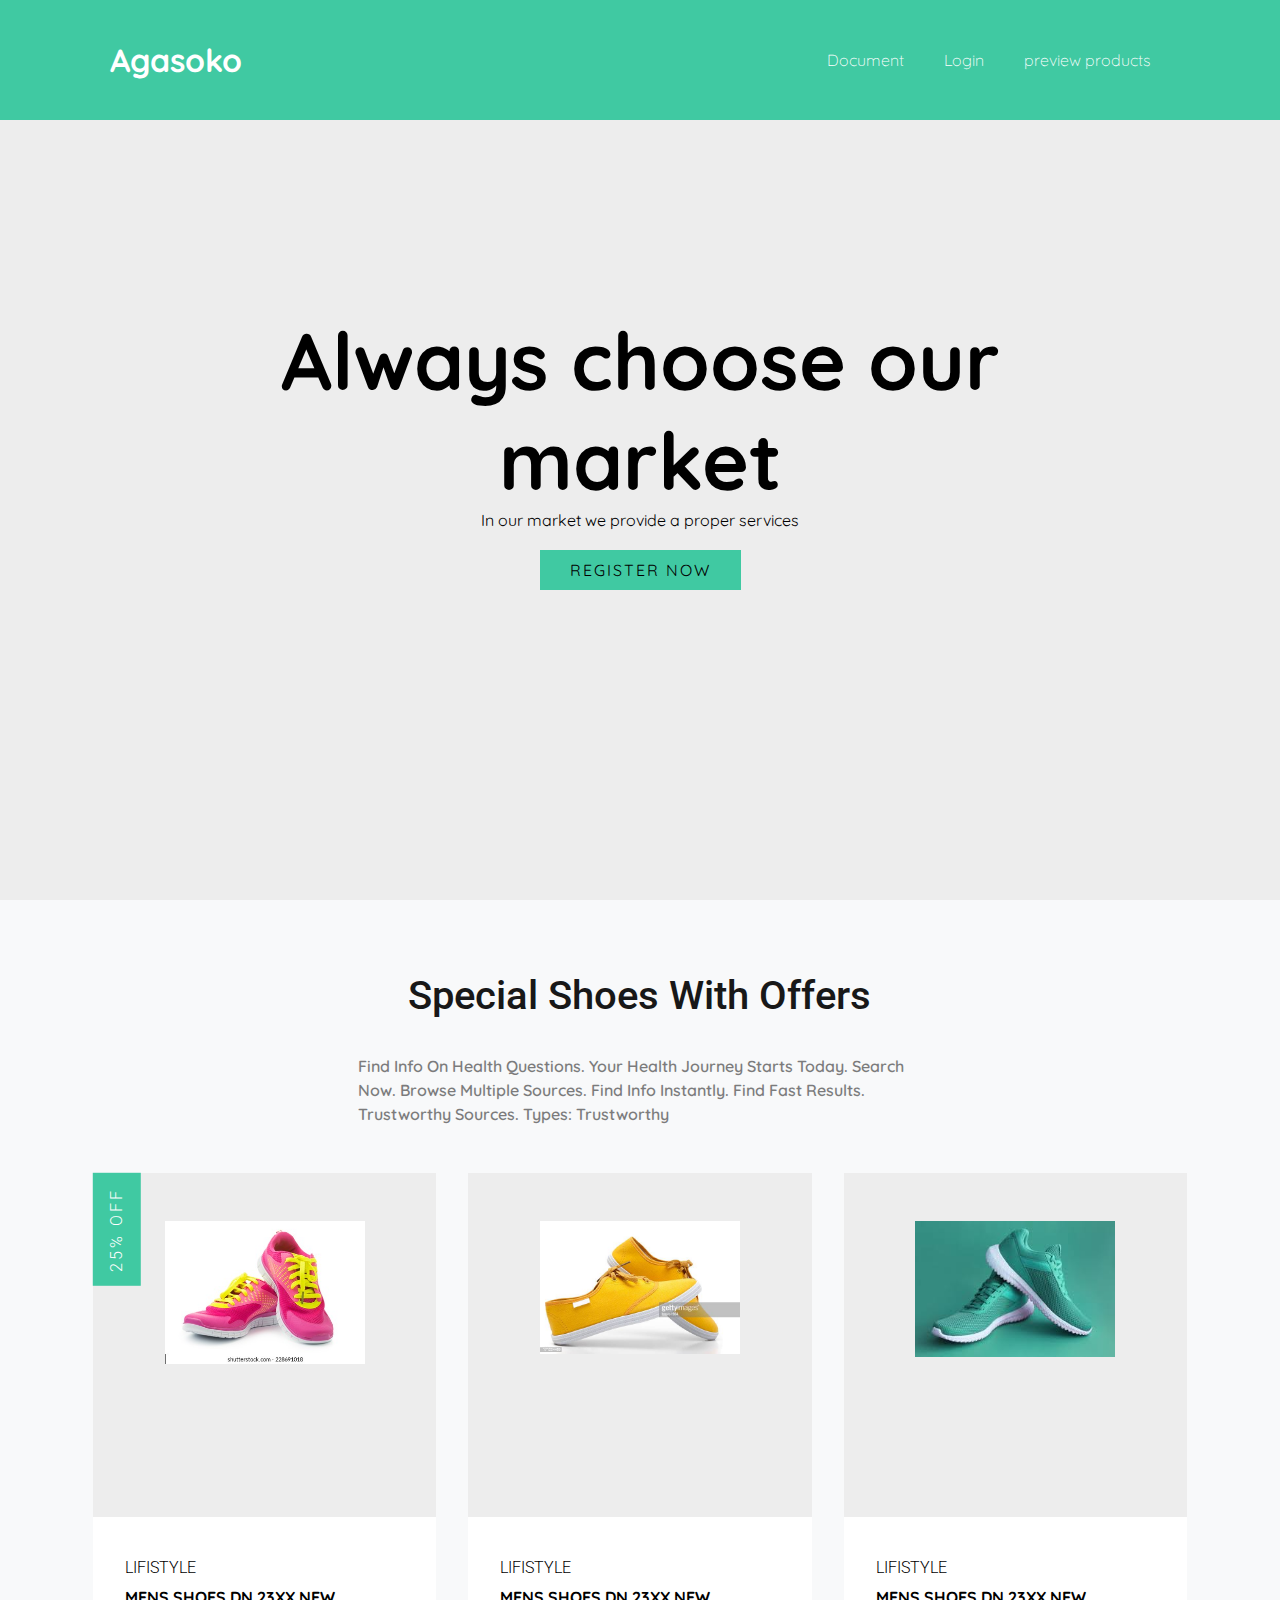
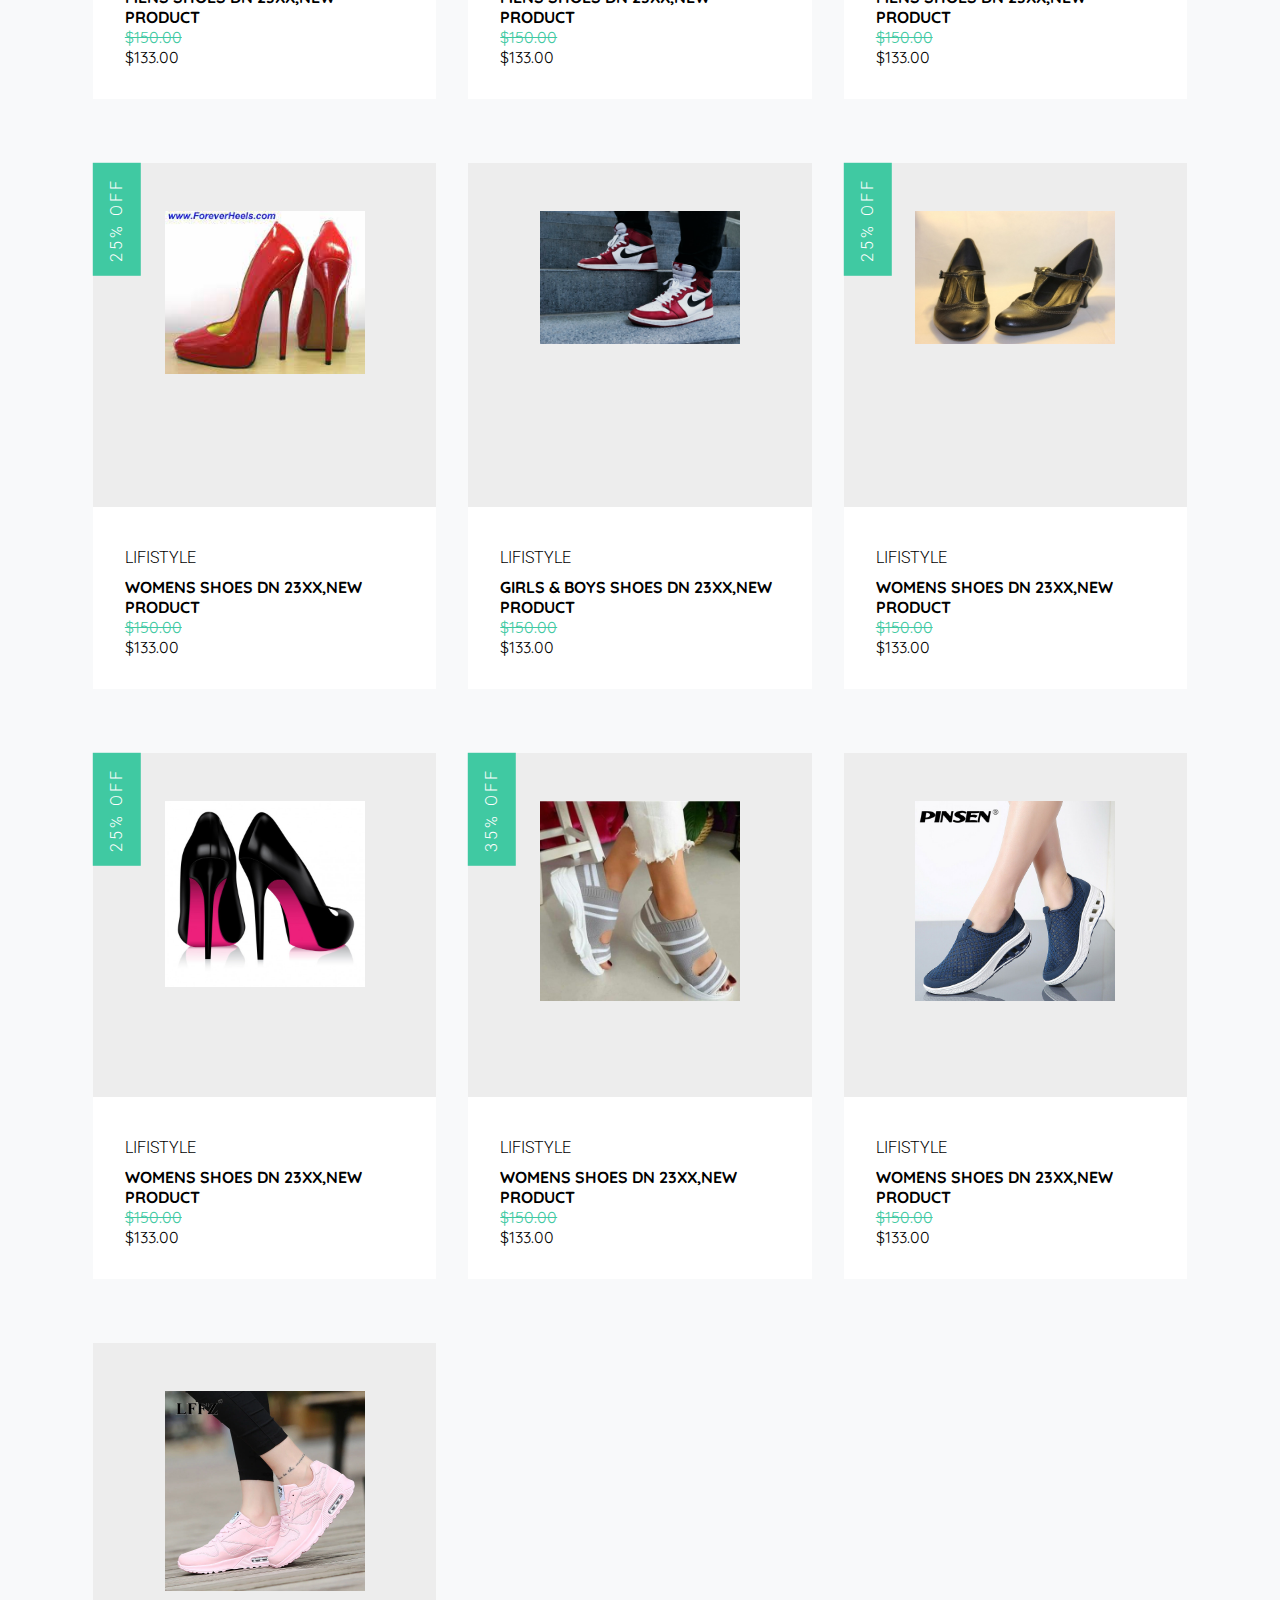
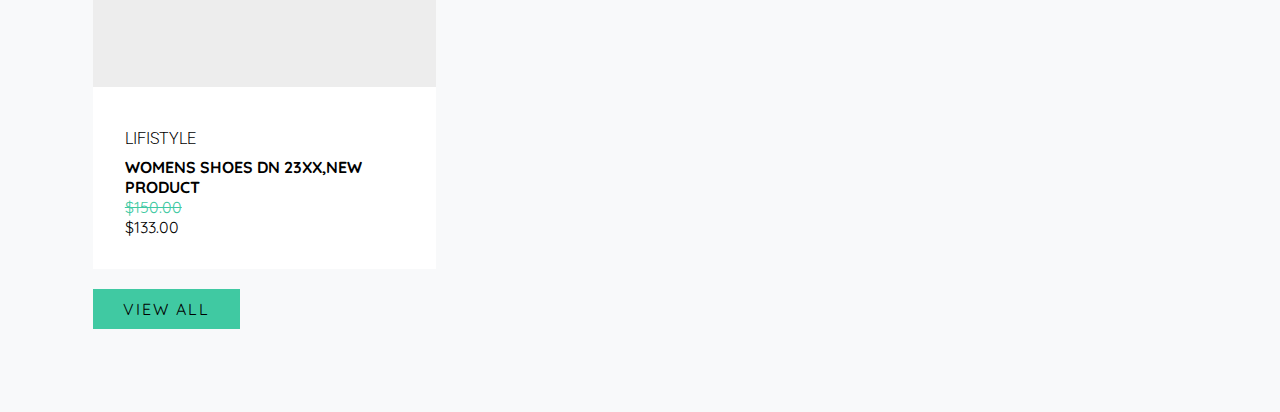
==== index.html @ 95eaeee7 "third commit" ====
<!DOCTYPE html>
<html lang="en">
<head>
    <meta charset="UTF-8">
    <meta http-equiv="X-UA-Compatible" content="IE=edge">
    <meta name="viewport" content="width=device-width, initial-scale=1.0">
    <title>Agasoko</title>
    <link rel="stylesheet" href="./products/utilities2.css">
    <link rel="stylesheet" href="https://pro.fontawesome.com/releases/v5.10.0/css/all.css" 
    integrity="sha384-AYmEC3Yw5cVb3ZcuHtOA93w35dYTsvhLPVnYs9eStHfGJvOvKxVfELGroGkvsg+p" 
    crossorigin="anonymous"/>
</head>
<body>
    <header>
        <a href="#" class="logo">Agasoko<span></span></a>
            <ul class="navigation">
                <li><a href="#">Document</a></li>
                <li><a href="./login.html">Login</a></li>
                <li><a href="./products/preview_product.html">preview products</a></li>
                
            </ul>
        </div>
    </header>
    <section class="banner" id="banner">
        <div class="content">
            <h2>Always choose our market</h2>
            <p>In our market we provide a proper services</p>
            <a href="./products/Register.html" class="btn">Register now</a>

        </div>
    </section>
    <div class="products">
        <div class="container">
            <h1 class="lg-title">special shoes with offers</h1>
            <p class="text-light">Find Info On Health Questions. 
                Your Health Journey Starts Today.
                 Search Now. 
                Browse Multiple Sources. 
                Find Info Instantly. 
                Find Fast Results. 
                Trustworthy Sources. 
                Types: Trustworthy</p>
                <div class="product-items">
                    <!--single product-->
                    <div class="product">
                        <div class="product-content">
                            <div class="product-img">
                                <img src="../images/s1.jpg" alt="product image">
                            </div>
                            <div class="product-btns">
                                <button type="button" class="btn-cart">add to cart
                                    <span><i class="fas fa-plus"></i></span></button>
                                    <button type="button" class="btn-buy">buy now
                                        <span><i class="fas fa-shopping-cart"></i></span></button>
                            </div>
                        </div>
                        <div class="product-info">
                            <div class="product-info-top">
                                <h2 class="sm-title">lifistyle</h2>
                                <div class="rating">
                                    <span><i class="fas fa-star"></i></span>
                                    <span><i class="fas fa-star"></i></span>
                                    <span><i class="fas fa-star"></i></span>
                                    <span><i class="fas fa-star"></i></span>
                                    <span><i class="far fa-star"></i></span>
                                </div>
                            </div>
                            <a href="#" class="product-name">mens shoes Dn
                                23xx,new product</a>
                            <p class="product-price">$150.00</p>

                            <p class="product-price">$133.00</p>
                        </div>
                        <div class="off-info">
                            <h2 class="sm-title">25% off</h2>
                        </div>

                    </div>
                    <!--end of single product-->
                    <!--single product-->
                    <div class="product">
                        <div class="product-content">
                            <div class="product-img">
                                <img src="../images/s2.jpg" alt="product image">
                            </div>
                            <div class="product-btns">
                                <button type="button" class="btn-cart">add to cart
                                    <span><i class="fas fa-plus"></i></span></button>
                                    <button type="button" class="btn-buy">buy now
                                        <span><i class="fas fa-shopping-cart"></i></span></button>
                            </div>
                        </div>
                        <div class="product-info">
                            <div class="product-info-top">
                                <h2 class="sm-title">lifistyle</h2>
                                <div class="rating">
                                    <span><i class="fas fa-star"></i></span>
                                    <span><i class="fas fa-star"></i></span>
                                    <span><i class="fas fa-star"></i></span>
                                    <span><i class="fas fa-star"></i></span>
                                    <span><i class="far fa-star"></i></span>
                                </div>
                            </div>
                            <a href="#" class="product-name">mens shoes Dn
                                23xx,new product</a>
                            <p class="product-price">$150.00</p>

                            <p class="product-price">$133.00</p>
                        </div>
                    </div>
                        <!--end of single product-->
                        <!--single product--> 
                    <div class="product">
                        <div class="product-content">
                            <div class="product-img">
                                <img src="../images/s4.jfif" alt="product image">
                            </div>
                            <div class="product-btns">
                                <button type="button" class="btn-cart">add to cart
                                    <span><i class="fas fa-plus"></i></span></button>
                                    <button type="button" class="btn-buy">buy now
                                        <span><i class="fas fa-shopping-cart"></i></span></button>
                            </div>
                        </div>
                        <div class="product-info">
                            <div class="product-info-top">
                                <h2 class="sm-title">lifistyle</h2>
                                <div class="rating">
                                    <span><i class="fas fa-star"></i></span>
                                    <span><i class="fas fa-star"></i></span>
                                    <span><i class="fas fa-star"></i></span>
                                    <span><i class="fas fa-star"></i></span>
                                    <span><i class="far fa-star"></i></span>
                                </div>
                            </div>
                            <a href="#" class="product-name">mens shoes Dn
                                23xx,new product</a>
                            <p class="product-price">$150.00</p>

                            <p class="product-price">$133.00</p>
                        </div>
                    </div>
                    
                        <!--end of single product-->
                        <!--single product-->
                    <div class="product">
                        <div class="product-content">
                            <div class="product-img">
                                <img src="../images/w1.jfif" alt="product image">
                            </div>
                            <div class="product-btns">
                                <button type="button" class="btn-cart">add to cart
                                    <span><i class="fas fa-plus"></i></span></button>
                                    <button type="button" class="btn-buy">buy now
                                        <span><i class="fas fa-shopping-cart"></i></span></button>
                            </div>
                        </div>
                        <div class="product-info">
                            <div class="product-info-top">
                                <h2 class="sm-title">lifistyle</h2>
                                <div class="rating">
                                    <span><i class="fas fa-star"></i></span>
                                    <span><i class="fas fa-star"></i></span>
                                    <span><i class="fas fa-star"></i></span>
                                    <span><i class="fas fa-star"></i></span>
                                    <span><i class="far fa-star"></i></span>
                                </div>
                            </div>
                            <a href="#" class="product-name">womens shoes Dn
                                23xx,new product</a>
                            <p class="product-price">$150.00</p>
                            <p class="product-price">$133.00</p>
                            <div class="off-info">
                                <h2 class="sm-title">25% off</h2>
                            </div>
                        </div>
                    </div>
                        <!--end of single product-->
                         <!--single product-->
                    <div class="product">
                        <div class="product-content">
                            <div class="product-img">
                                <img src="../images/s10.jfif" alt="product image">
                            </div>
                            <div class="product-btns">
                                <button type="button" class="btn-cart">add to cart
                                    <span><i class="fas fa-plus"></i></span></button>
                                    <button type="button" class="btn-buy">buy now
                                        <span><i class="fas fa-shopping-cart"></i></span></button>
                            </div>
                        </div>
                        <div class="product-info">
                            <div class="product-info-top">
                                <h2 class="sm-title">lifistyle</h2>
                                <div class="rating">
                                    <span><i class="fas fa-star"></i></span>
                                    <span><i class="fas fa-star"></i></span>
                                    <span><i class="fas fa-star"></i></span>
                                    <span><i class="fas fa-star"></i></span>
                                    <span><i class="far fa-star"></i></span>
                                </div>
                            </div>
                            <a href="#" class="product-name">girls & boys shoes Dn
                                23xx,new product</a>
                            <p class="product-price">$150.00</p>
                            <p class="product-price">$133.00</p>
                            
                        </div>
                    </div>
                        <!--end of single product-->
                          <!--single product-->
                    <div class="product">
                        <div class="product-content">
                            <div class="product-img">
                                <img src="../images/s9.jpg" alt="product image">
                            </div>
                            <div class="product-btns">
                                <button type="button" class="btn-cart">add to cart
                                    <span><i class="fas fa-plus"></i></span></button>
                                    <button type="button" class="btn-buy">buy now
                                        <span><i class="fas fa-shopping-cart"></i></span></button>
                            </div>
                        </div>
                        <div class="product-info">
                            <div class="product-info-top">
                                <h2 class="sm-title">lifistyle</h2>
                                <div class="rating">
                                    <span><i class="fas fa-star"></i></span>
                                    <span><i class="fas fa-star"></i></span>
                                    <span><i class="fas fa-star"></i></span>
                                    <span><i class="fas fa-star"></i></span>
                                    <span><i class="far fa-star"></i></span>
                                </div>
                            </div>
                            <a href="#" class="product-name">womens shoes Dn
                                23xx,new product</a>
                            <p class="product-price">$150.00</p>
                            <p class="product-price">$133.00</p>
                            <div class="off-info">
                                <h2 class="sm-title">25% off</h2>
                            </div>
                        </div>
                    </div>
                        <!--end of single product-->
                          <!--single product-->
                    <div class="product">
                        <div class="product-content">
                            <div class="product-img">
                                <img src="../images/w2.jpg" alt="product image">
                            </div>
                            <div class="product-btns">
                                <button type="button" class="btn-cart">add to cart
                                    <span><i class="fas fa-plus"></i></span></button>
                                    <button type="button" class="btn-buy">buy now
                                        <span><i class="fas fa-shopping-cart"></i></span></button>
                            </div>
                        </div>
                        <div class="product-info">
                            <div class="product-info-top">
                                <h2 class="sm-title">lifistyle</h2>
                                <div class="rating">
                                    <span><i class="fas fa-star"></i></span>
                                    <span><i class="fas fa-star"></i></span>
                                    <span><i class="fas fa-star"></i></span>
                                    <span><i class="fas fa-star"></i></span>
                                    <span><i class="far fa-star"></i></span>
                                </div>
                            </div>
                            <a href="#" class="product-name">womens shoes Dn
                                23xx,new product</a>
                            <p class="product-price">$150.00</p>
                            <p class="product-price">$133.00</p>
                            <div class="off-info">
                                <h2 class="sm-title">25% off</h2>
                            </div>
                        </div>
                    </div>
                        <!--end of single product-->
                          <!--single product-->
                    <div class="product">
                        <div class="product-content">
                            <div class="product-img">
                                <img src="../images/w5.jpg" alt="product image">
                            </div>
                            <div class="product-btns">
                                <button type="button" class="btn-cart">add to cart
                                    <span><i class="fas fa-plus"></i></span></button>
                                    <button type="button" class="btn-buy">buy now
                                        <span><i class="fas fa-shopping-cart"></i></span></button>
                            </div>
                        </div>
                        <div class="product-info">
                            <div class="product-info-top">
                                <h2 class="sm-title">lifistyle</h2>
                                <div class="rating">
                                    <span><i class="fas fa-star"></i></span>
                                    <span><i class="fas fa-star"></i></span>
                                    <span><i class="fas fa-star"></i></span>
                                    <span><i class="fas fa-star"></i></span>
                                    <span><i class="far fa-star"></i></span>
                                </div>
                            </div>
                            <a href="#" class="product-name">womens shoes Dn
                                23xx,new product</a>
                            <p class="product-price">$150.00</p>
                            <p class="product-price">$133.00</p>
                            <div class="off-info">
                                <h2 class="sm-title">35% off</h2>
                            </div>
                       </div>
                  </div>
                        <!--end of single product-->
                          <!--single product-->
                    <div class="product">
                        <div class="product-content">
                            <div class="product-img">
                                <img src="../images/w4.jpg" alt="product image">
                            </div>
                            <div class="product-btns">
                                <button type="button" class="btn-cart">add to cart
                                    <span><i class="fas fa-plus"></i></span>
                                </button>
                                    <button type="button" class="btn-buy">buy now
                                        <span><i class="fas fa-shopping-cart"></i></span></button>
                            </div>
                        </div>
                        <div class="product-info">
                            <div class="product-info-top">
                                <h2 class="sm-title">lifistyle</h2>
                                <div class="rating">
                                    <span><i class="fas fa-star"></i></span>
                                    <span><i class="fas fa-star"></i></span>
                                    <span><i class="fas fa-star"></i></span>
                                    <span><i class="fas fa-star"></i></span>
                                    <span><i class="far fa-star"></i></span>
                                </div>
                            </div>
                            <a href="#" class="product-name">womens shoes Dn
                                23xx,new product</a>
                            <p class="product-price">$150.00</p>
                            <p class="product-price">$133.00</p>
                           
                        </div>
                    </div>
                        <!--end of single product-->
                         <!--single product-->
                    <div class="product">
                        <div class="product-content">
                            <div class="product-img">
                                <img src="../images/w3.webp" alt="product image">
                            </div>
                            <div class="product-btns">
                                <button type="button" class="btn-cart">add to cart
                                    <span><i class="fas fa-plus"></i></span></button>
                                    <button type="button" class="btn-buy">buy now
                                        <span><i class="fas fa-shopping-cart"></i></span></button>
                            </div>
                        </div>
                        <div class="product-info">
                            <div class="product-info-top">
                                <h2 class="sm-title">lifistyle</h2>
                                <div class="rating">
                                    <span><i class="fas fa-star"></i></span>
                                    <span><i class="fas fa-star"></i></span>
                                    <span><i class="fas fa-star"></i></span>
                                    <span><i class="fas fa-star"></i></span>
                                    <span><i class="far fa-star"></i></span>
                                </div>
                            </div>
                            <a href="#" class="product-name">womens shoes Dn
                                23xx,new product</a>
                            <p class="product-price">$150.00</p>
                            <p class="product-price">$133.00</p>
                           
                        </div>
                        <!--end of single product-->
                        <a href="./products/preview_product.html" class="btn">View all</a>

                    </div>

                    

                    
                </div>
        </div>
    </div>
</body>
</html>
---- products/utilities2.css ----
@import url('https://fonts.googleapis.com/css2?family=Quicksand:wght@300;400;500;600;700&family=Roboto:wght@300;400;500;700;900&display=swap');

:root{
--white-light: rgba 255,255,255,0.5;
--alice-blue: #f8f9fa;
--carribian-green:#40c9a2;
--gray:#ededed;
}
*{
    padding: 0;
    margin: 0;
    box-sizing: border-box;
}
body {
    font-family: 'Quicksand',sans-serif;
}
.banner
{
    position: relative;
    width: 100%;
    min-height: 100vh;
    display: flex;
    justify-content: center;
    align-items: center;
    background: var(--gray);
    background-size: cover;
}
.banner .content 
{
    max-width: 900px;
    text-align: center;
}
.banner .content h2
{
    font-size: 5em;
    color: #000
}
.banner .content p
{
    font-size: 1em;
    color: #000;
}
.btn
{
    font-size: 1em;
    color: #000;
    background: var(--carribian-green);
    display: inline-block;
    padding: 10px 30px;
    margin-top: 20px;
    text-transform: uppercase;
    text-decoration: none;
    letter-spacing: 2px;
    transition: 0.5s;
}
.btn:hover{
    color:green;
}
header 
{
    background: var(--carribian-green);
position: fixed;
top: 0;
left: 0;
width: 100%;
padding: 40px 100px;
z-index: 10000;
display: flex;
justify-content: space-between;
align-items: center;
transition: 0.5s;
}
header .logo
{
    color: #fff;
    font-weight: 700;
    font-size: 2em;
    text-decoration: none;
    padding-left: 10px;
}
header .logo span
{
    color: #ff0157;
}
 header .navigation
{
    position: relative;
    display: flex;
    margin-right: 20px;
    
}
 header .navigation li
{
    margin-right: 10px;
    margin-left: 30px;
    list-style: none;
}
 header .navigation li a
{
    text-decoration: none;
    color: #fff;
    font-weight: 300;
   
}
 header .navigation li a:hover
{
color: #000;
}
/*utility styling*/
img
{
    width: 100%;
    display: block;
}
.container
{
    width: 88vw;
    margin: 0 auto;
}
.lg-title,
.md-title,
.sm-title
{
    font-family: 'Roboto',sans-serif;
    padding: 0.6rem 0;
    text-transform: capitalize;


}
.lg-title
{
    font-size: 2.5rem;
    font-weight: 500;
    text-align: center;
    padding: 1.3rem 0;
    opacity: 0.9;
}
.md-title
{
    font-size: 2rem;
    font-family: 'Roboto', sans-serif;
}
.sm-title
{
    font-weight: 300;
    font-size: 1rem;
    text-transform: uppercase;
}
.text-light
{
    font-size: 1rem;
    font-weight: 600;
    line-height: 1.5;
    opacity: 0.5;
    margin: 0.4rem 0;
}
/*product section*/
.products
{
    background: var(--alice-blue);
    padding: 3.2rem 0;
}
.products .text-light
{
    text-align: canter;
    width: 70%;
    margin: 0.9rem auto;
}
.product 
{
    margin: 2rem;
    position: relative;
}
.product-content
{
    background: var(--gray);
    padding: 3rem 0.5rem 2rem 0.5rem;
    cursor: pointer;
}
.product-img
{
    background: var(--white-light);
    box-shadow: 0 0 20px 10px var(--white-light);
    width: 200px;
    height: 200px;
    margin: 0 auto;
    border-radius: 50%;
    transition: background 0.5s ease;
}
.product-btns
{
    display: flex;
    justify-content: center;
    margin-top: 1.4rem;
    opacity: 0;
    transition: opacity 0.6s ease;
}
.btn-cart,
.btn-buy
{
    background: transparent;
    border: 1px solid black;
    padding: 0.8rem 0;
    width: 125px;
    font-family: inherit;
    text-transform: uppercase;
    cursor: pointer;
    border: none;
    transition: all 0.6s ease;

}
.btn-cart
{
    background: black;
    color: white;
}
.btn-cart:hover
{
    background: var(--carribian-green);
}
.btn-buy
{
    background: white;
}
.btn-buy:hover
{
    background: var(--carribian-green);
    color: white;
}
.product-info
{
    background: white;
    padding: 2rem;
}
.product-info-top
{
    display: flex;
    justify-content: space-between;
    align-items: center;
}
.rating span
{
    color: var(--carribian-green);
}
.product-name{
    color: black;
    display: block;
    text-decoration: none;
    font-size: 1rem;
    text-transform: uppercase;
    font-weight: bold;
}
.product-prce 
{
    padding-top: 00.6rem;
    padding-right: 0.6rem;
    display: inline-block;
}
.product-price:first-of-type
{
    text-decoration: line-through;
    color: var(--carribian-green);
}
.product-img img
{
    transition: transform 0.6s ease;
}
.product:hover .product-img img
{
    transform: scale(1.1);
}
.product:hover .product-img
{
    background: var(--carribian-green);
}
.product:hover .product-btns
{
    opacity: 1;
}
.off-info .sm-title
{
background: var(--carribian-green);
color: white;
display: inline-block;
padding: 00.9rem;
position: absolute;
top: 0;
left: 0;
writing-mode: vertical-lr;
transform: rotate(180deg);
z-index: 1;
letter-spacing: 3px;
cursor: pointer;
}
/*Media Queries*/
@media screen and (min-width: 992px){
    .product-items {
        display: grid;
        grid-template-columns: repeat(2 , 1fr);
    }
}
@media screen and (min-width: 1200px){
    .product-items {
        display: grid;
        grid-template-columns: repeat(3, 1fr);
    }
}
.product 
{
    margin-right: 1rem;
    margin-left: 1rem;
}
.products .text-light
{
    width: 50%;
}
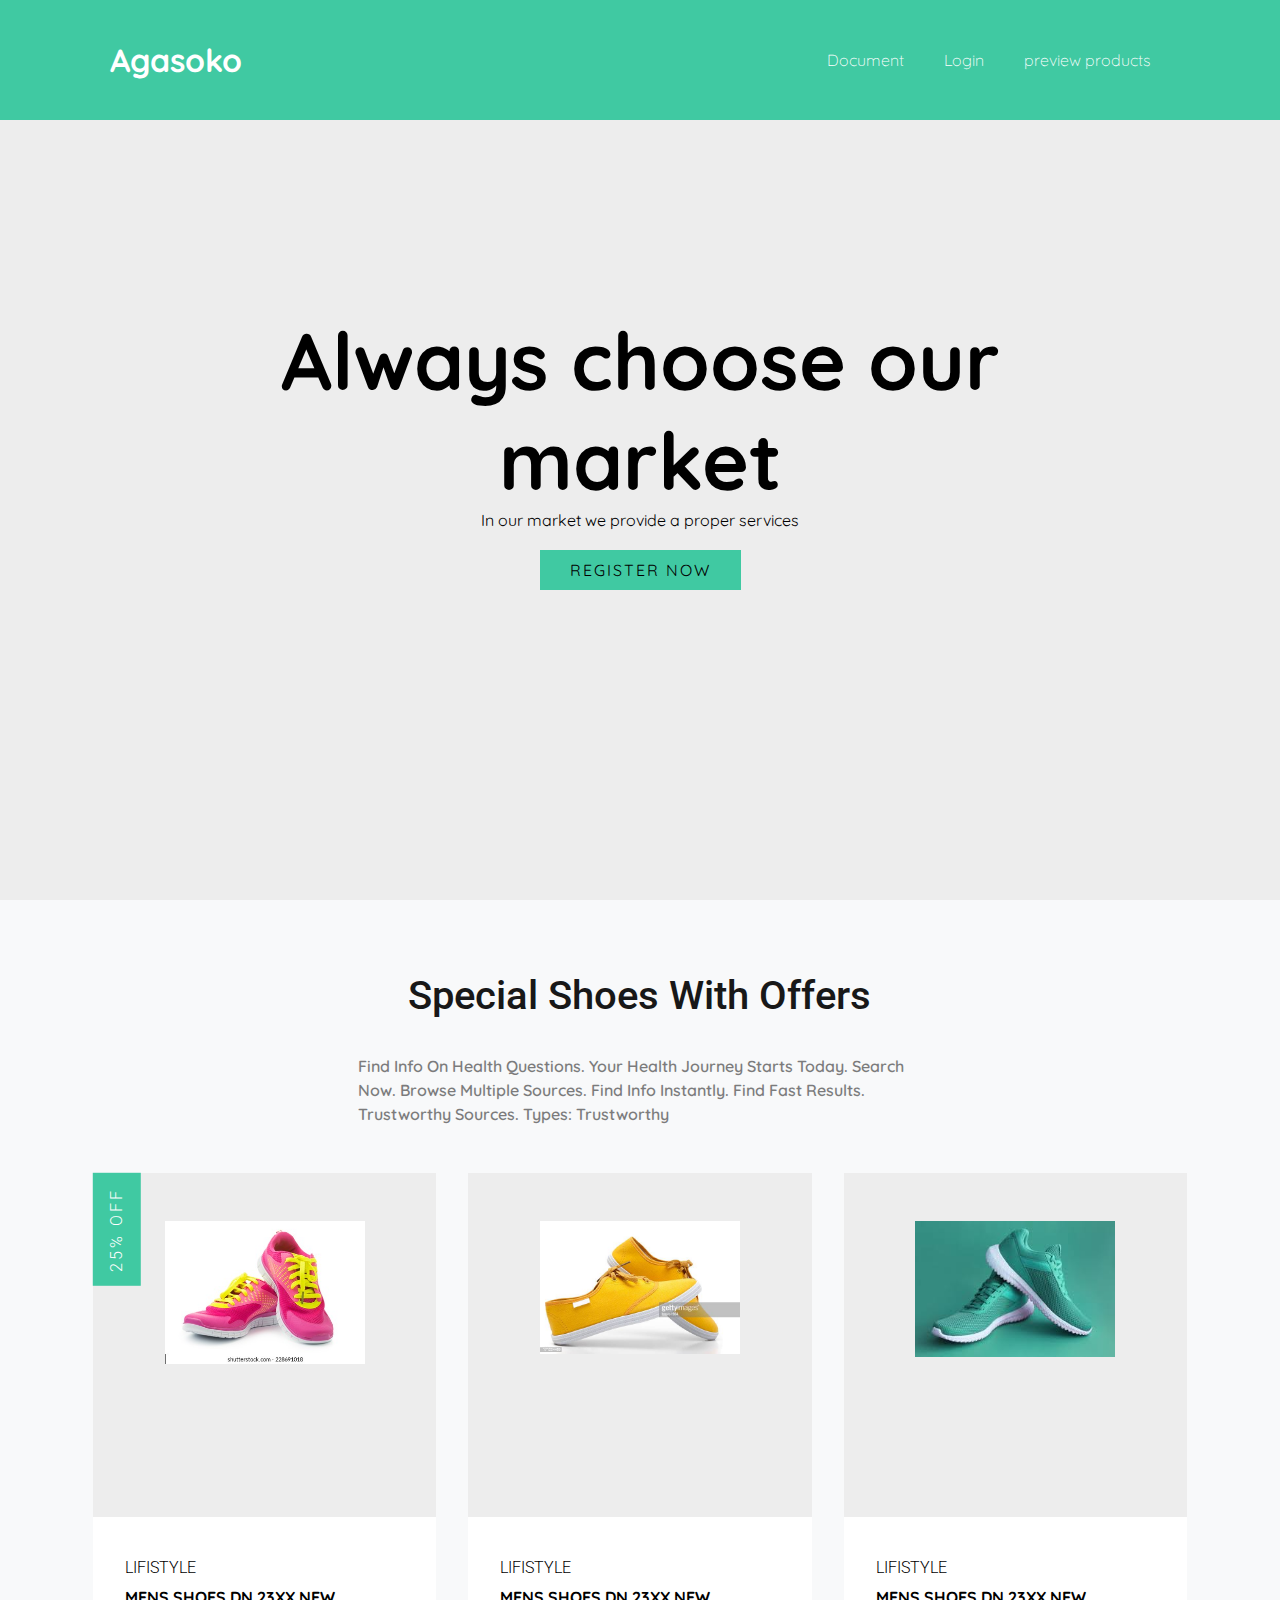
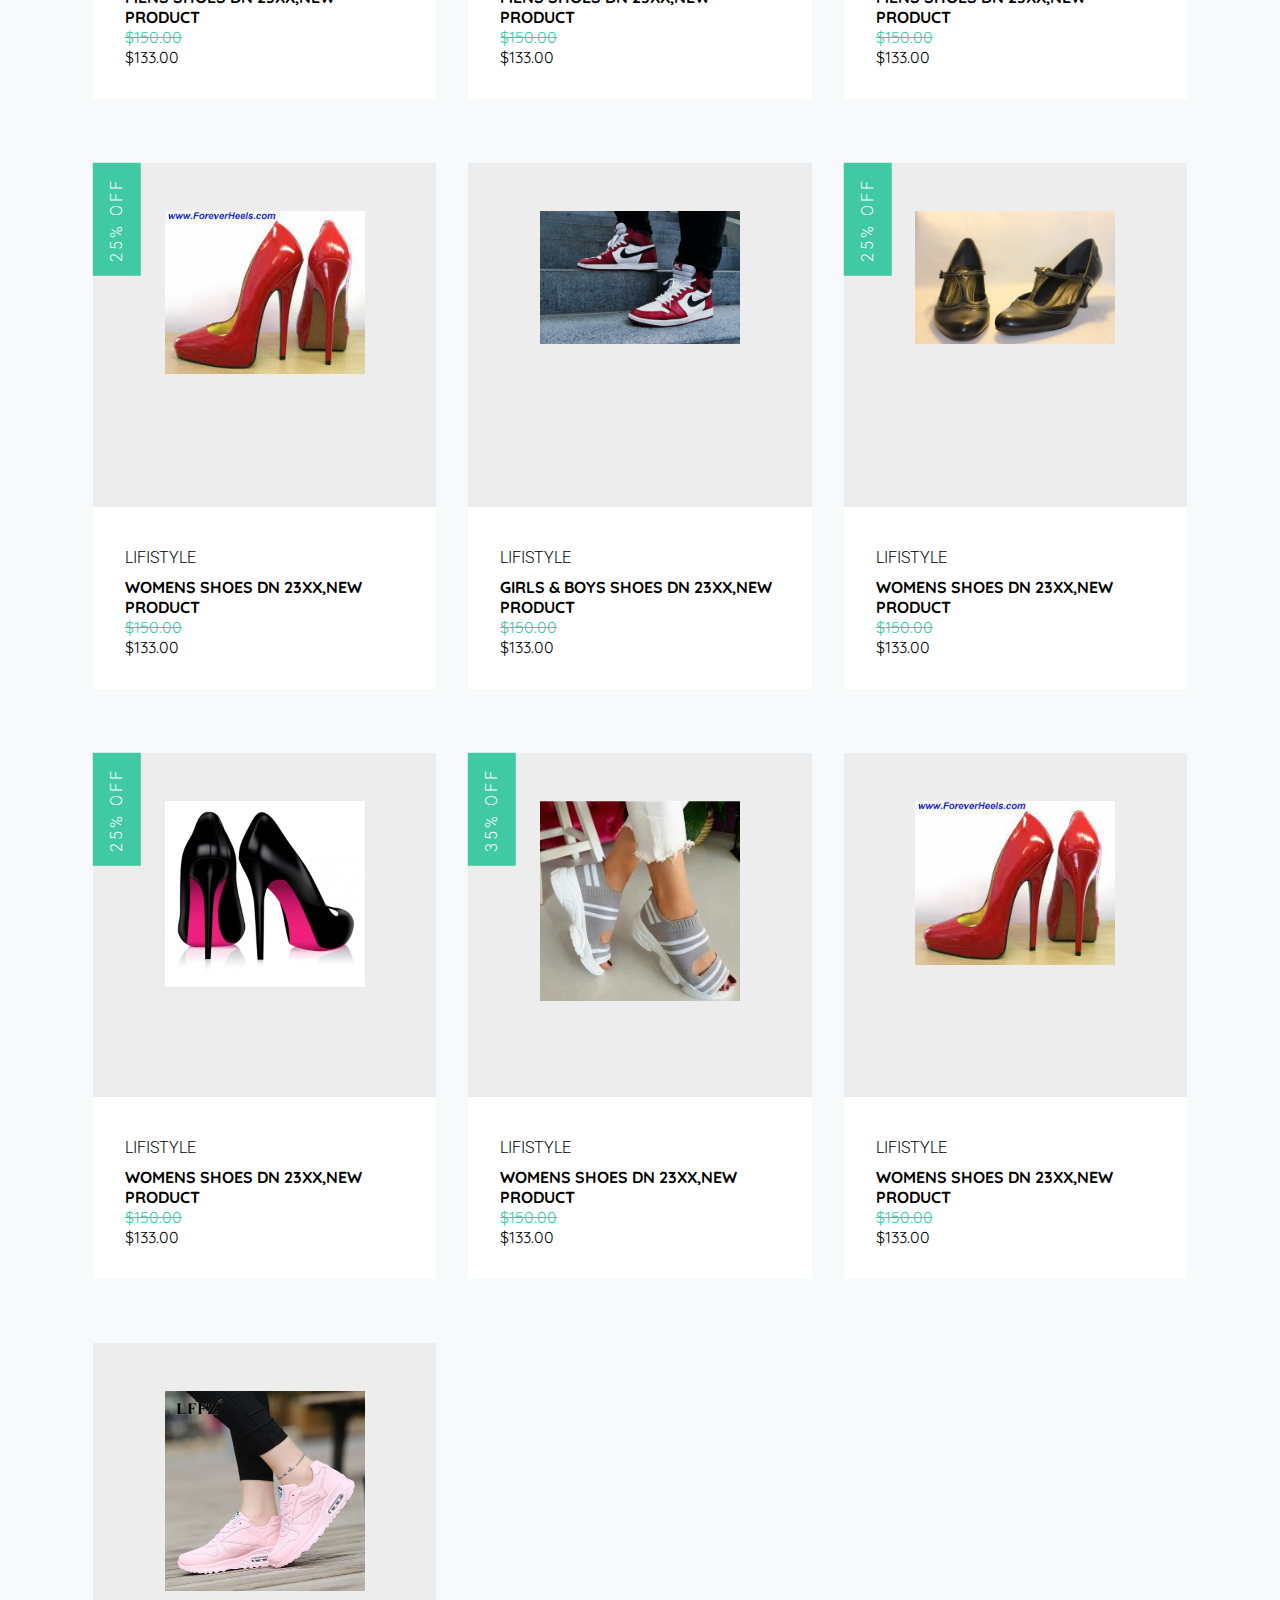
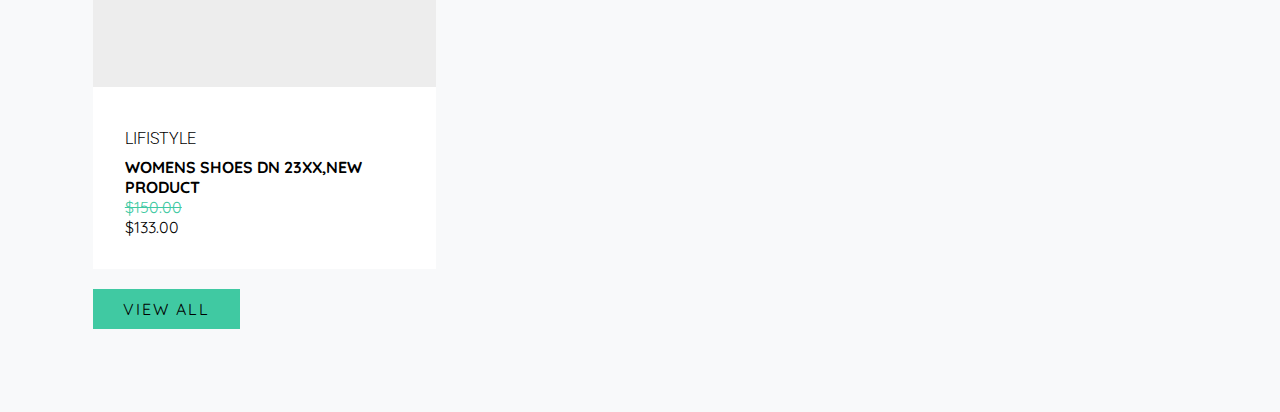
==== commit f2cad333: "fith commit" ====
--- a/index.html
+++ b/index.html
@@ -45,7 +45,7 @@
                     <div class="product">
                         <div class="product-content">
                             <div class="product-img">
-                                <img src="../images/s1.jpg" alt="product image">
+                                <img src="./images/s1.jpg" alt="product image">
                             </div>
                             <div class="product-btns">
                                 <button type="button" class="btn-cart">add to cart
@@ -81,7 +81,7 @@
                     <div class="product">
                         <div class="product-content">
                             <div class="product-img">
-                                <img src="../images/s2.jpg" alt="product image">
+                                <img src="./images/s2.jpg" alt="product image">
                             </div>
                             <div class="product-btns">
                                 <button type="button" class="btn-cart">add to cart
@@ -113,7 +113,7 @@
                     <div class="product">
                         <div class="product-content">
                             <div class="product-img">
-                                <img src="../images/s4.jfif" alt="product image">
+                                <img src="./images/s4.jfif" alt="product image">
                             </div>
                             <div class="product-btns">
                                 <button type="button" class="btn-cart">add to cart
@@ -146,7 +146,7 @@
                     <div class="product">
                         <div class="product-content">
                             <div class="product-img">
-                                <img src="../images/w1.jfif" alt="product image">
+                                <img src="./images/w1.jfif" alt="product image">
                             </div>
                             <div class="product-btns">
                                 <button type="button" class="btn-cart">add to cart
@@ -180,7 +180,7 @@
                     <div class="product">
                         <div class="product-content">
                             <div class="product-img">
-                                <img src="../images/s10.jfif" alt="product image">
+                                <img src="./images/s10.jfif" alt="product image">
                             </div>
                             <div class="product-btns">
                                 <button type="button" class="btn-cart">add to cart
@@ -212,7 +212,7 @@
                     <div class="product">
                         <div class="product-content">
                             <div class="product-img">
-                                <img src="../images/s9.jpg" alt="product image">
+                                <img src="./images/s9.jpg" alt="product image">
                             </div>
                             <div class="product-btns">
                                 <button type="button" class="btn-cart">add to cart
@@ -246,7 +246,7 @@
                     <div class="product">
                         <div class="product-content">
                             <div class="product-img">
-                                <img src="../images/w2.jpg" alt="product image">
+                                <img src="./images/w2.jpg" alt="product image">
                             </div>
                             <div class="product-btns">
                                 <button type="button" class="btn-cart">add to cart
@@ -280,7 +280,7 @@
                     <div class="product">
                         <div class="product-content">
                             <div class="product-img">
-                                <img src="../images/w5.jpg" alt="product image">
+                                <img src="./images/w5.jpg" alt="product image">
                             </div>
                             <div class="product-btns">
                                 <button type="button" class="btn-cart">add to cart
@@ -314,7 +314,7 @@
                     <div class="product">
                         <div class="product-content">
                             <div class="product-img">
-                                <img src="../images/w4.jpg" alt="product image">
+                                <img src="./images/w1.jfif" alt="product image">
                             </div>
                             <div class="product-btns">
                                 <button type="button" class="btn-cart">add to cart
@@ -347,7 +347,7 @@
                     <div class="product">
                         <div class="product-content">
                             <div class="product-img">
-                                <img src="../images/w3.webp" alt="product image">
+                                <img src="./images/w3.webp" alt="product image">
                             </div>
                             <div class="product-btns">
                                 <button type="button" class="btn-cart">add to cart
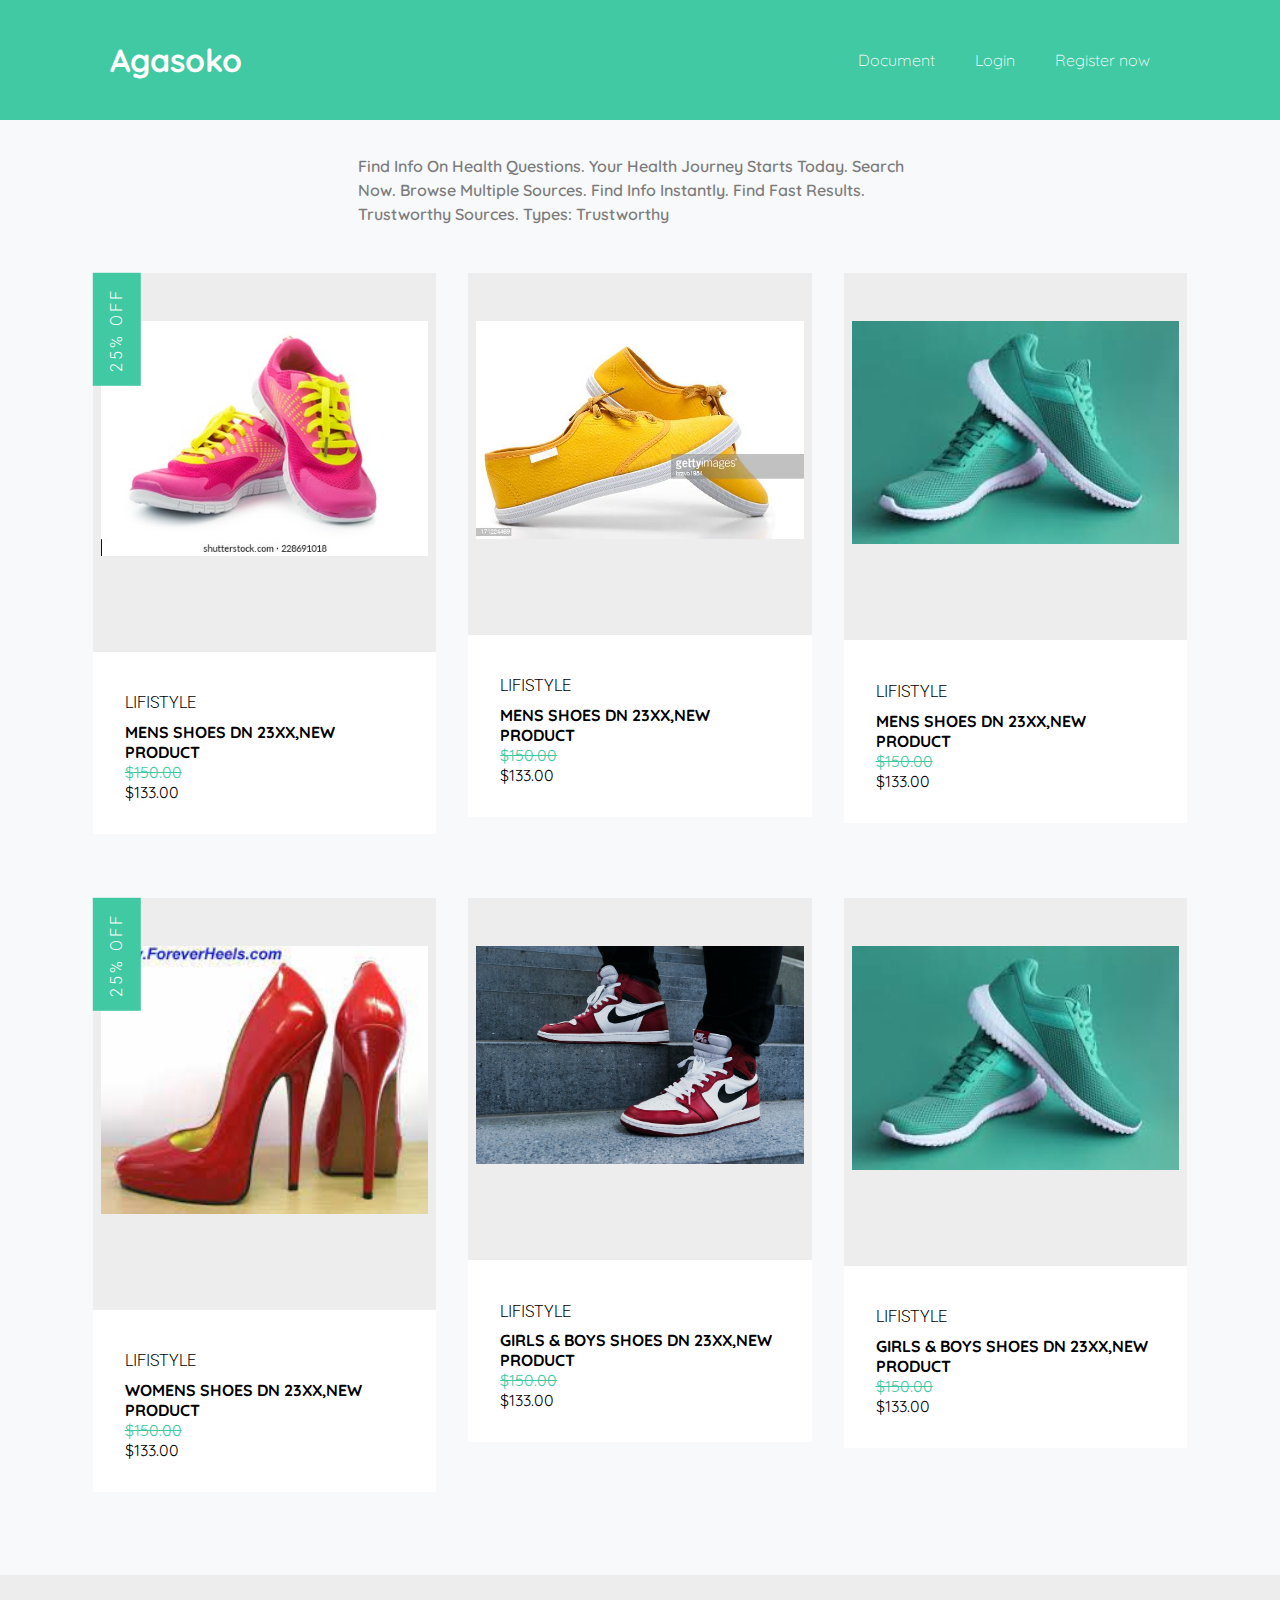
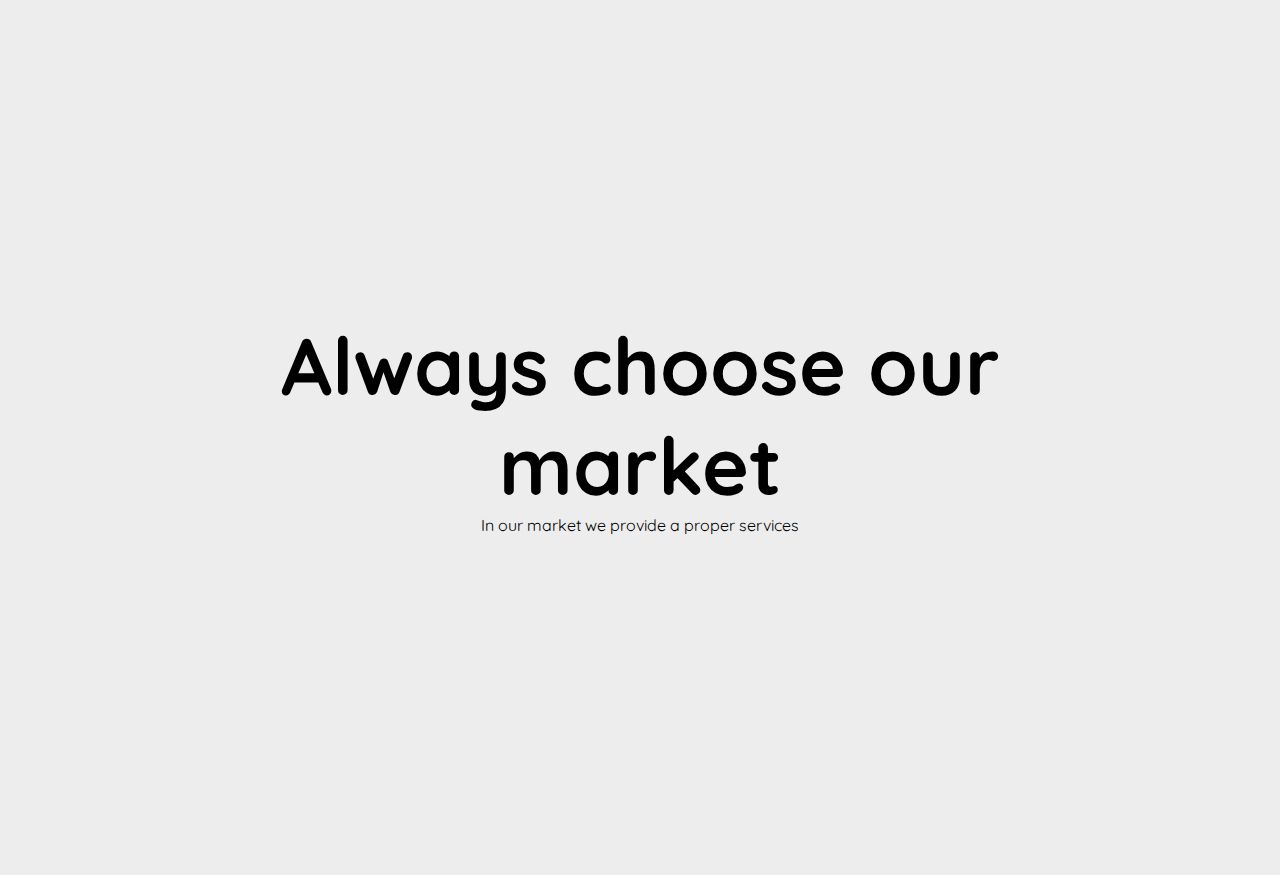
==== commit e041dfb5: "12thcommit" ====
--- a/index.html
+++ b/index.html
@@ -1,388 +1,254 @@
 <!DOCTYPE html>
 <html lang="en">
+
 <head>
     <meta charset="UTF-8">
     <meta http-equiv="X-UA-Compatible" content="IE=edge">
     <meta name="viewport" content="width=device-width, initial-scale=1.0">
     <title>Agasoko</title>
     <link rel="stylesheet" href="./products/utilities2.css">
-    <link rel="stylesheet" href="https://pro.fontawesome.com/releases/v5.10.0/css/all.css" 
-    integrity="sha384-AYmEC3Yw5cVb3ZcuHtOA93w35dYTsvhLPVnYs9eStHfGJvOvKxVfELGroGkvsg+p" 
-    crossorigin="anonymous"/>
+    <link rel="stylesheet" href="https://pro.fontawesome.com/releases/v5.10.0/css/all.css"
+        integrity="sha384-AYmEC3Yw5cVb3ZcuHtOA93w35dYTsvhLPVnYs9eStHfGJvOvKxVfELGroGkvsg+p" 
+        crossorigin="anonymous" />
 </head>
+
 <body>
     <header>
         <a href="#" class="logo">Agasoko<span></span></a>
-            <ul class="navigation">
-                <li><a href="#">Document</a></li>
-                <li><a href="./login.html">Login</a></li>
-                <li><a href="./products/preview_product.html">preview products</a></li>
-                
-            </ul>
+        <ul class="navigation">
+            <li><a href="#">Document</a></li>
+            <li><a href="./login.html">Login</a></li>
+            <li><a href="./products/Register.html">Register now</a></li>
+
+        </ul>
         </div>
     </header>
+    <div class="products">
+        <div class="container">
+            <h1 class="lg-title">special shoes with offers</h1>
+            <p class="text-light">Find Info On Health Questions.
+                Your Health Journey Starts Today.
+                Search Now.
+                Browse Multiple Sources.
+                Find Info Instantly.
+                Find Fast Results.
+                Trustworthy Sources.
+                Types: Trustworthy</p>
+            <div class="product-items">
+                <!--single product-->
+                <div class="product">
+                    <div class="product-content">
+                        <a href="./products/product2.html" class="product-img">
+                            <img src="./images/s1.jpg" alt="product image">
+                        </a>
+                        <div class="product-btns">
+                            <button type="button" class="btn-cart">add to cart
+                                <span><i class="fas fa-plus"></i></span></button>
+                            <button type="button" class="btn-buy">buy now
+                                <span><i class="fas fa-shopping-cart"></i></span></button>
+                        </div>
+                    </div>
+                    <div class="product-info">
+                        <div class="product-info-top">
+                            <h2 class="sm-title">lifistyle</h2>
+                            <div class="rating">
+                                <span><i class="fas fa-star"></i></span>
+                                <span><i class="fas fa-star"></i></span>
+                                <span><i class="fas fa-star"></i></span>
+                                <span><i class="fas fa-star"></i></span>
+                                <span><i class="far fa-star"></i></span>
+                            </div>
+                        </div>
+                        <a href="#" class="product-name">mens shoes Dn
+                            23xx,new product</a>
+                        <p class="product-price">$150.00</p>
+
+                        <p class="product-price">$133.00</p>
+                    </div>
+                    <div class="off-info">
+                        <h2 class="sm-title">25% off</h2>
+                    </div>
+
+                </div>
+                <!--end of single product-->
+                <!--single product-->
+                <div class="product">
+                    <div class="product-content">
+                        <a href="./products/product2.html" class="product-img">
+                            <img src="./images/s2.jpg" alt="product image">
+                        </a>
+                        <div class="product-btns">
+                            <button type="button" class="btn-cart">add to cart
+                                <span><i class="fas fa-plus"></i></span></button>
+                            <button type="button" class="btn-buy">buy now
+                                <span><i class="fas fa-shopping-cart"></i></span></button>
+                        </div>
+                    </div>
+                    <div class="product-info">
+                        <div class="product-info-top">
+                            <h2 class="sm-title">lifistyle</h2>
+                            <div class="rating">
+                                <span><i class="fas fa-star"></i></span>
+                                <span><i class="fas fa-star"></i></span>
+                                <span><i class="fas fa-star"></i></span>
+                                <span><i class="fas fa-star"></i></span>
+                                <span><i class="far fa-star"></i></span>
+                            </div>
+                        </div>
+                        <a class="product-name">mens shoes Dn
+                            23xx,new product</a>
+                        <p class="product-price">$150.00</p>
+
+                        <p class="product-price">$133.00</p>
+                    </div>
+                </div>
+                <!--end of single product-->
+                <!--single product-->
+                <div class="product">
+                    <div class="product-content">
+                        <a href="./products/product2.html" class="product-img">
+                            <img src="./images/s4.jfif" alt="product image">
+                        </a>
+                        <div class="product-btns">
+                            <button type="button" class="btn-cart">add to cart
+                                <span><i class="fas fa-plus"></i></span></button>
+                            <button type="button" class="btn-buy">buy now
+                                <span><i class="fas fa-shopping-cart"></i></span></button>
+                        </div>
+                    </div>
+                    <div class="product-info">
+                        <div class="product-info-top">
+                            <h2 class="sm-title">lifistyle</h2>
+                            <div class="rating">
+                                <span><i class="fas fa-star"></i></span>
+                                <span><i class="fas fa-star"></i></span>
+                                <span><i class="fas fa-star"></i></span>
+                                <span><i class="fas fa-star"></i></span>
+                                <span><i class="far fa-star"></i></span>
+                            </div>
+                        </div>
+                        <a href="#" class="product-name">mens shoes Dn
+                            23xx,new product</a>
+                        <p class="product-price">$150.00</p>
+
+                        <p class="product-price">$133.00</p>
+                    </div>
+                </div>
+
+                <!--end of single product-->
+                <!--single product-->
+                <div class="product">
+                    <div class="product-content">
+                        <a href="./products/product1.html" class="product-img">
+                            <img src="./images/w1.jfif" alt="product image">
+                        </a>
+                        <div class="product-btns">
+                            <button type="button" class="btn-cart">add to cart
+                                <span><i class="fas fa-plus"></i></span></button>
+                            <button type="button" class="btn-buy">buy now
+                                <span><i class="fas fa-shopping-cart"></i></span></button>
+                        </div>
+                    </div>
+                    <div class="product-info">
+                        <div class="product-info-top">
+                            <h2 class="sm-title">lifistyle</h2>
+                            <div class="rating">
+                                <span><i class="fas fa-star"></i></span>
+                                <span><i class="fas fa-star"></i></span>
+                                <span><i class="fas fa-star"></i></span>
+                                <span><i class="fas fa-star"></i></span>
+                                <span><i class="far fa-star"></i></span>
+                            </div>
+                        </div>
+                        <a href="#" class="product-name">womens shoes Dn
+                            23xx,new product</a>
+                        <p class="product-price">$150.00</p>
+                        <p class="product-price">$133.00</p>
+                        <div class="off-info">
+                            <h2 class="sm-title">25% off</h2>
+                        </div>
+                    </div>
+                </div>
+                <!--end of single product-->
+                <!--single product-->
+                <div class="product">
+                    <div class="product-content">
+                        <a href="./products/product2.html" class="product-img">
+                            <img src="./images/s10.jfif" alt="product image">
+                        </a>
+                        <div class="product-btns">
+                            <button type="button" class="btn-cart">add to cart
+                                <span><i class="fas fa-plus"></i></span></button>
+                            <button type="button" class="btn-buy">buy now
+                                <span><i class="fas fa-shopping-cart"></i></span></button>
+                        </div>
+                    </div>
+                    <div class="product-info">
+                        <div class="product-info-top">
+                            <h2 class="sm-title">lifistyle</h2>
+                            <div class="rating">
+                                <span><i class="fas fa-star"></i></span>
+                                <span><i class="fas fa-star"></i></span>
+                                <span><i class="fas fa-star"></i></span>
+                                <span><i class="fas fa-star"></i></span>
+                                <span><i class="far fa-star"></i></span>
+                            </div>
+                        </div>
+                        <a href="/products/product2.html" class="product-name">girls & boys shoes Dn
+                            23xx,new product</a>
+                        <p class="product-price">$150.00</p>
+                        <p class="product-price">$133.00</p>
+
+                    </div>
+                </div>
+                <!--end of single product-->
+                <!--single product-->
+                <div class="product">
+                    <div class="product-content">
+                        <a href="./products/product2.html" class="product-img">
+                            <img src="./images/s4.jfif" alt="product image">
+                        </a>
+                        <div class="product-btns">
+                            <button type="button" class="btn-cart">add to cart
+                                <span><i class="fas fa-plus"></i></span></button>
+                            <button type="button" class="btn-buy">buy now
+                                <span><i class="fas fa-shopping-cart"></i></span></button>
+                        </div>
+                    </div>
+                    <div class="product-info">
+                        <div class="product-info-top">
+                            <h2 class="sm-title">lifistyle</h2>
+                            <div class="rating">
+                                <span><i class="fas fa-star"></i></span>
+                                <span><i class="fas fa-star"></i></span>
+                                <span><i class="fas fa-star"></i></span>
+                                <span><i class="fas fa-star"></i></span>
+                                <span><i class="far fa-star"></i></span>
+                            </div>
+                        </div>
+                        <a href="#" class="product-name">girls & boys shoes Dn
+                            23xx,new product</a>
+                        <p class="product-price">$150.00</p>
+                        <p class="product-price">$133.00</p>
+
+                    </div>
+                </div>
+                <!--end of single product-->
+
+            </div>
+
+
+        </div>
+    </div>
+    </div>
     <section class="banner" id="banner">
         <div class="content">
             <h2>Always choose our market</h2>
             <p>In our market we provide a proper services</p>
-            <a href="./products/Register.html" class="btn">Register now</a>
+
 
         </div>
     </section>
-    <div class="products">
-        <div class="container">
-            <h1 class="lg-title">special shoes with offers</h1>
-            <p class="text-light">Find Info On Health Questions. 
-                Your Health Journey Starts Today.
-                 Search Now. 
-                Browse Multiple Sources. 
-                Find Info Instantly. 
-                Find Fast Results. 
-                Trustworthy Sources. 
-                Types: Trustworthy</p>
-                <div class="product-items">
-                    <!--single product-->
-                    <div class="product">
-                        <div class="product-content">
-                            <div class="product-img">
-                                <img src="./images/s1.jpg" alt="product image">
-                            </div>
-                            <div class="product-btns">
-                                <button type="button" class="btn-cart">add to cart
-                                    <span><i class="fas fa-plus"></i></span></button>
-                                    <button type="button" class="btn-buy">buy now
-                                        <span><i class="fas fa-shopping-cart"></i></span></button>
-                            </div>
-                        </div>
-                        <div class="product-info">
-                            <div class="product-info-top">
-                                <h2 class="sm-title">lifistyle</h2>
-                                <div class="rating">
-                                    <span><i class="fas fa-star"></i></span>
-                                    <span><i class="fas fa-star"></i></span>
-                                    <span><i class="fas fa-star"></i></span>
-                                    <span><i class="fas fa-star"></i></span>
-                                    <span><i class="far fa-star"></i></span>
-                                </div>
-                            </div>
-                            <a href="#" class="product-name">mens shoes Dn
-                                23xx,new product</a>
-                            <p class="product-price">$150.00</p>
-
-                            <p class="product-price">$133.00</p>
-                        </div>
-                        <div class="off-info">
-                            <h2 class="sm-title">25% off</h2>
-                        </div>
-
-                    </div>
-                    <!--end of single product-->
-                    <!--single product-->
-                    <div class="product">
-                        <div class="product-content">
-                            <div class="product-img">
-                                <img src="./images/s2.jpg" alt="product image">
-                            </div>
-                            <div class="product-btns">
-                                <button type="button" class="btn-cart">add to cart
-                                    <span><i class="fas fa-plus"></i></span></button>
-                                    <button type="button" class="btn-buy">buy now
-                                        <span><i class="fas fa-shopping-cart"></i></span></button>
-                            </div>
-                        </div>
-                        <div class="product-info">
-                            <div class="product-info-top">
-                                <h2 class="sm-title">lifistyle</h2>
-                                <div class="rating">
-                                    <span><i class="fas fa-star"></i></span>
-                                    <span><i class="fas fa-star"></i></span>
-                                    <span><i class="fas fa-star"></i></span>
-                                    <span><i class="fas fa-star"></i></span>
-                                    <span><i class="far fa-star"></i></span>
-                                </div>
-                            </div>
-                            <a href="#" class="product-name">mens shoes Dn
-                                23xx,new product</a>
-                            <p class="product-price">$150.00</p>
-
-                            <p class="product-price">$133.00</p>
-                        </div>
-                    </div>
-                        <!--end of single product-->
-                        <!--single product--> 
-                    <div class="product">
-                        <div class="product-content">
-                            <div class="product-img">
-                                <img src="./images/s4.jfif" alt="product image">
-                            </div>
-                            <div class="product-btns">
-                                <button type="button" class="btn-cart">add to cart
-                                    <span><i class="fas fa-plus"></i></span></button>
-                                    <button type="button" class="btn-buy">buy now
-                                        <span><i class="fas fa-shopping-cart"></i></span></button>
-                            </div>
-                        </div>
-                        <div class="product-info">
-                            <div class="product-info-top">
-                                <h2 class="sm-title">lifistyle</h2>
-                                <div class="rating">
-                                    <span><i class="fas fa-star"></i></span>
-                                    <span><i class="fas fa-star"></i></span>
-                                    <span><i class="fas fa-star"></i></span>
-                                    <span><i class="fas fa-star"></i></span>
-                                    <span><i class="far fa-star"></i></span>
-                                </div>
-                            </div>
-                            <a href="#" class="product-name">mens shoes Dn
-                                23xx,new product</a>
-                            <p class="product-price">$150.00</p>
-
-                            <p class="product-price">$133.00</p>
-                        </div>
-                    </div>
-                    
-                        <!--end of single product-->
-                        <!--single product-->
-                    <div class="product">
-                        <div class="product-content">
-                            <div class="product-img">
-                                <img src="./images/w1.jfif" alt="product image">
-                            </div>
-                            <div class="product-btns">
-                                <button type="button" class="btn-cart">add to cart
-                                    <span><i class="fas fa-plus"></i></span></button>
-                                    <button type="button" class="btn-buy">buy now
-                                        <span><i class="fas fa-shopping-cart"></i></span></button>
-                            </div>
-                        </div>
-                        <div class="product-info">
-                            <div class="product-info-top">
-                                <h2 class="sm-title">lifistyle</h2>
-                                <div class="rating">
-                                    <span><i class="fas fa-star"></i></span>
-                                    <span><i class="fas fa-star"></i></span>
-                                    <span><i class="fas fa-star"></i></span>
-                                    <span><i class="fas fa-star"></i></span>
-                                    <span><i class="far fa-star"></i></span>
-                                </div>
-                            </div>
-                            <a href="#" class="product-name">womens shoes Dn
-                                23xx,new product</a>
-                            <p class="product-price">$150.00</p>
-                            <p class="product-price">$133.00</p>
-                            <div class="off-info">
-                                <h2 class="sm-title">25% off</h2>
-                            </div>
-                        </div>
-                    </div>
-                        <!--end of single product-->
-                         <!--single product-->
-                    <div class="product">
-                        <div class="product-content">
-                            <div class="product-img">
-                                <img src="./images/s10.jfif" alt="product image">
-                            </div>
-                            <div class="product-btns">
-                                <button type="button" class="btn-cart">add to cart
-                                    <span><i class="fas fa-plus"></i></span></button>
-                                    <button type="button" class="btn-buy">buy now
-                                        <span><i class="fas fa-shopping-cart"></i></span></button>
-                            </div>
-                        </div>
-                        <div class="product-info">
-                            <div class="product-info-top">
-                                <h2 class="sm-title">lifistyle</h2>
-                                <div class="rating">
-                                    <span><i class="fas fa-star"></i></span>
-                                    <span><i class="fas fa-star"></i></span>
-                                    <span><i class="fas fa-star"></i></span>
-                                    <span><i class="fas fa-star"></i></span>
-                                    <span><i class="far fa-star"></i></span>
-                                </div>
-                            </div>
-                            <a href="#" class="product-name">girls & boys shoes Dn
-                                23xx,new product</a>
-                            <p class="product-price">$150.00</p>
-                            <p class="product-price">$133.00</p>
-                            
-                        </div>
-                    </div>
-                        <!--end of single product-->
-                          <!--single product-->
-                    <div class="product">
-                        <div class="product-content">
-                            <div class="product-img">
-                                <img src="./images/s9.jpg" alt="product image">
-                            </div>
-                            <div class="product-btns">
-                                <button type="button" class="btn-cart">add to cart
-                                    <span><i class="fas fa-plus"></i></span></button>
-                                    <button type="button" class="btn-buy">buy now
-                                        <span><i class="fas fa-shopping-cart"></i></span></button>
-                            </div>
-                        </div>
-                        <div class="product-info">
-                            <div class="product-info-top">
-                                <h2 class="sm-title">lifistyle</h2>
-                                <div class="rating">
-                                    <span><i class="fas fa-star"></i></span>
-                                    <span><i class="fas fa-star"></i></span>
-                                    <span><i class="fas fa-star"></i></span>
-                                    <span><i class="fas fa-star"></i></span>
-                                    <span><i class="far fa-star"></i></span>
-                                </div>
-                            </div>
-                            <a href="#" class="product-name">womens shoes Dn
-                                23xx,new product</a>
-                            <p class="product-price">$150.00</p>
-                            <p class="product-price">$133.00</p>
-                            <div class="off-info">
-                                <h2 class="sm-title">25% off</h2>
-                            </div>
-                        </div>
-                    </div>
-                        <!--end of single product-->
-                          <!--single product-->
-                    <div class="product">
-                        <div class="product-content">
-                            <div class="product-img">
-                                <img src="./images/w2.jpg" alt="product image">
-                            </div>
-                            <div class="product-btns">
-                                <button type="button" class="btn-cart">add to cart
-                                    <span><i class="fas fa-plus"></i></span></button>
-                                    <button type="button" class="btn-buy">buy now
-                                        <span><i class="fas fa-shopping-cart"></i></span></button>
-                            </div>
-                        </div>
-                        <div class="product-info">
-                            <div class="product-info-top">
-                                <h2 class="sm-title">lifistyle</h2>
-                                <div class="rating">
-                                    <span><i class="fas fa-star"></i></span>
-                                    <span><i class="fas fa-star"></i></span>
-                                    <span><i class="fas fa-star"></i></span>
-                                    <span><i class="fas fa-star"></i></span>
-                                    <span><i class="far fa-star"></i></span>
-                                </div>
-                            </div>
-                            <a href="#" class="product-name">womens shoes Dn
-                                23xx,new product</a>
-                            <p class="product-price">$150.00</p>
-                            <p class="product-price">$133.00</p>
-                            <div class="off-info">
-                                <h2 class="sm-title">25% off</h2>
-                            </div>
-                        </div>
-                    </div>
-                        <!--end of single product-->
-                          <!--single product-->
-                    <div class="product">
-                        <div class="product-content">
-                            <div class="product-img">
-                                <img src="./images/w5.jpg" alt="product image">
-                            </div>
-                            <div class="product-btns">
-                                <button type="button" class="btn-cart">add to cart
-                                    <span><i class="fas fa-plus"></i></span></button>
-                                    <button type="button" class="btn-buy">buy now
-                                        <span><i class="fas fa-shopping-cart"></i></span></button>
-                            </div>
-                        </div>
-                        <div class="product-info">
-                            <div class="product-info-top">
-                                <h2 class="sm-title">lifistyle</h2>
-                                <div class="rating">
-                                    <span><i class="fas fa-star"></i></span>
-                                    <span><i class="fas fa-star"></i></span>
-                                    <span><i class="fas fa-star"></i></span>
-                                    <span><i class="fas fa-star"></i></span>
-                                    <span><i class="far fa-star"></i></span>
-                                </div>
-                            </div>
-                            <a href="#" class="product-name">womens shoes Dn
-                                23xx,new product</a>
-                            <p class="product-price">$150.00</p>
-                            <p class="product-price">$133.00</p>
-                            <div class="off-info">
-                                <h2 class="sm-title">35% off</h2>
-                            </div>
-                       </div>
-                  </div>
-                        <!--end of single product-->
-                          <!--single product-->
-                    <div class="product">
-                        <div class="product-content">
-                            <div class="product-img">
-                                <img src="./images/w1.jfif" alt="product image">
-                            </div>
-                            <div class="product-btns">
-                                <button type="button" class="btn-cart">add to cart
-                                    <span><i class="fas fa-plus"></i></span>
-                                </button>
-                                    <button type="button" class="btn-buy">buy now
-                                        <span><i class="fas fa-shopping-cart"></i></span></button>
-                            </div>
-                        </div>
-                        <div class="product-info">
-                            <div class="product-info-top">
-                                <h2 class="sm-title">lifistyle</h2>
-                                <div class="rating">
-                                    <span><i class="fas fa-star"></i></span>
-                                    <span><i class="fas fa-star"></i></span>
-                                    <span><i class="fas fa-star"></i></span>
-                                    <span><i class="fas fa-star"></i></span>
-                                    <span><i class="far fa-star"></i></span>
-                                </div>
-                            </div>
-                            <a href="#" class="product-name">womens shoes Dn
-                                23xx,new product</a>
-                            <p class="product-price">$150.00</p>
-                            <p class="product-price">$133.00</p>
-                           
-                        </div>
-                    </div>
-                        <!--end of single product-->
-                         <!--single product-->
-                    <div class="product">
-                        <div class="product-content">
-                            <div class="product-img">
-                                <img src="./images/w3.webp" alt="product image">
-                            </div>
-                            <div class="product-btns">
-                                <button type="button" class="btn-cart">add to cart
-                                    <span><i class="fas fa-plus"></i></span></button>
-                                    <button type="button" class="btn-buy">buy now
-                                        <span><i class="fas fa-shopping-cart"></i></span></button>
-                            </div>
-                        </div>
-                        <div class="product-info">
-                            <div class="product-info-top">
-                                <h2 class="sm-title">lifistyle</h2>
-                                <div class="rating">
-                                    <span><i class="fas fa-star"></i></span>
-                                    <span><i class="fas fa-star"></i></span>
-                                    <span><i class="fas fa-star"></i></span>
-                                    <span><i class="fas fa-star"></i></span>
-                                    <span><i class="far fa-star"></i></span>
-                                </div>
-                            </div>
-                            <a href="#" class="product-name">womens shoes Dn
-                                23xx,new product</a>
-                            <p class="product-price">$150.00</p>
-                            <p class="product-price">$133.00</p>
-                           
-                        </div>
-                        <!--end of single product-->
-                        <a href="./products/preview_product.html" class="btn">View all</a>
-
-                    </div>
-
-                    
-
-                    
-                </div>
-        </div>
-    </div>
 </body>
+
 </html>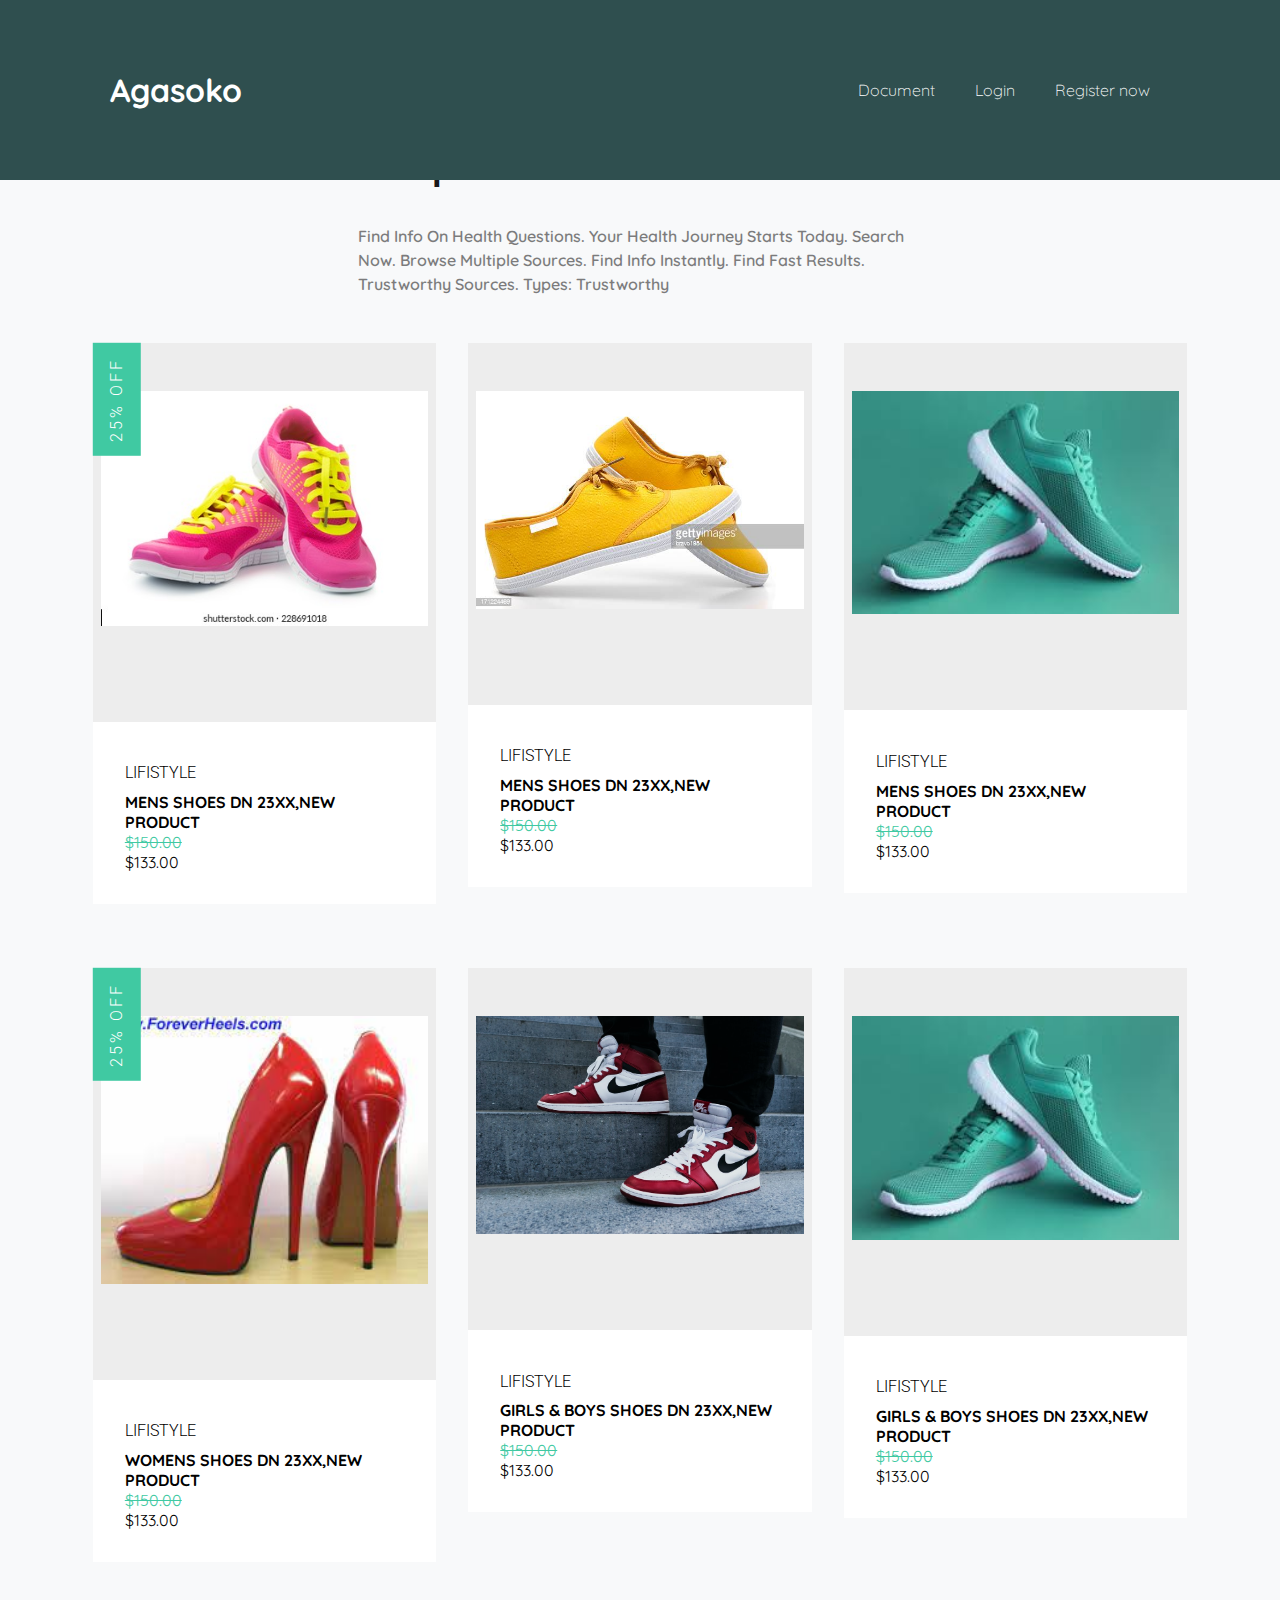
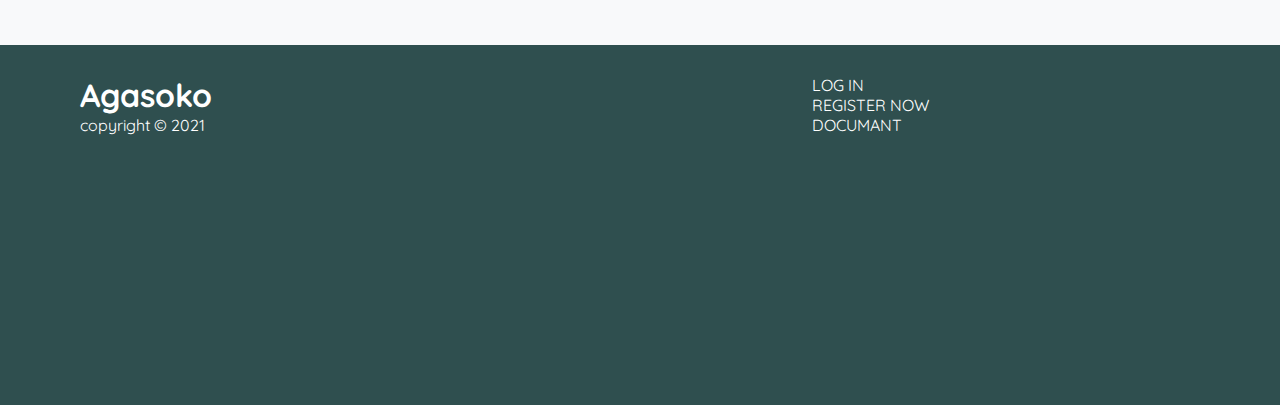
==== commit 0eb713b2: "16 commit" ====
--- a/index.html
+++ b/index.html
@@ -241,14 +241,30 @@
         </div>
     </div>
     </div>
-    <section class="banner" id="banner">
-        <div class="content">
-            <h2>Always choose our market</h2>
-            <p>In our market we provide a proper services</p>
-
-
+    </section>
+    <footer class="footer bg-dark py-5">
+        <div class="contaner grid grid-3">
+            <div class="k">
+                <h1>Agasoko</h1>
+                <p>copyright &copy; 2021</p>
+            </div>
+            <nav class="row1">
+                <ul>
+                    <li><a href="#">Log in</a></li>
+                    <li><a href="#">register now</a></li>
+                    <li><a href="#">Documant</a></li>
+                </ul>
+            </nav>
+            <div class="social">
+                <a href="#"><i class="fa fa-github fa-2x"></i></a>
+                <a href="#"><i class="fa fa-facebook fa-2x"></i></a>
+                <a href="#"><i class="fa fa-instagram fa-2x"></i></a>
+                <a href="#"><i class="fa fa-twitter fa-2x"></i></a>
+            </div>
         </div>
-    </section>
+    </footer>
+   
+   
 </body>
 
 </html>--- a/products/utilities2.css
+++ b/products/utilities2.css
@@ -23,7 +23,7 @@
     display: flex;
     justify-content: center;
     align-items: center;
-    background: var(--gray);
+    background: var(--carribian-green);
     background-size: cover;
 }
 .banner .content 
@@ -34,18 +34,18 @@
 .banner .content h2
 {
     font-size: 5em;
-    color: #000
+    color: #fff;
 }
 .banner .content p
 {
     font-size: 1em;
-    color: #000;
+    color: #fff;
 }
 .btn
 {
     font-size: 1em;
-    color: #000;
-    background: var(--carribian-green);
+    color: #fff;
+    background: black;
     display: inline-block;
     padding: 10px 30px;
     margin-top: 20px;
@@ -55,15 +55,16 @@
     transition: 0.5s;
 }
 .btn:hover{
-    color:green;
+    color:var(--alice-blue);
 }
 header 
 {
-    background: var(--carribian-green);
+    background: darkslategray;
 position: fixed;
 top: 0;
 left: 0;
 width: 100%;
+height: 20vh;
 padding: 40px 100px;
 z-index: 10000;
 display: flex;
@@ -105,7 +106,7 @@
 }
  header .navigation li a:hover
 {
-color: #000;
+color: var(--carribian-green);
 }
 /*utility styling*/
 img
@@ -135,6 +136,8 @@
     text-align: center;
     padding: 1.3rem 0;
     opacity: 0.9;
+    margin-top: 70px;
+    margin-bottom: 2px;
 }
 .md-title
 {
@@ -158,7 +161,7 @@
 /*product section*/
 .products
 {
-    background: var(--alice-blue);
+    background:var(--alice-blue);
     padding: 3.2rem 0;
 }
 .products .text-light
@@ -315,3 +318,58 @@
 {
     width: 50%;
 }
+.footer
+{
+    background: darkslategray;
+    width: 100%;
+    height: 40vh;
+    
+}
+.contaner
+{
+    display: flex;
+    margin-left: 40px;
+    
+}
+.contaner ul
+{
+    margin-top: 30px;
+    margin-left: 600px;
+    list-style: none;
+    position: relative;
+}
+  .contaner  li a
+{
+    color: #fff;
+    text-decoration: none;
+    justify-content: space-between;
+    border-bottom: 1px;
+    text-transform: uppercase;
+    
+    
+}
+.contaner  li a:hover
+{
+    color: var(--carribian-green);
+}
+.contaner .k
+{
+    margin-top: 30px;
+    margin-left: 40px;
+}
+.contaner p
+{
+    
+    color: #fff;
+}
+.contaner h1
+{
+    
+    color: #fff;
+}
+        
+.footer .social a {
+    margin: 0 10px;
+    color: white;
+    
+}